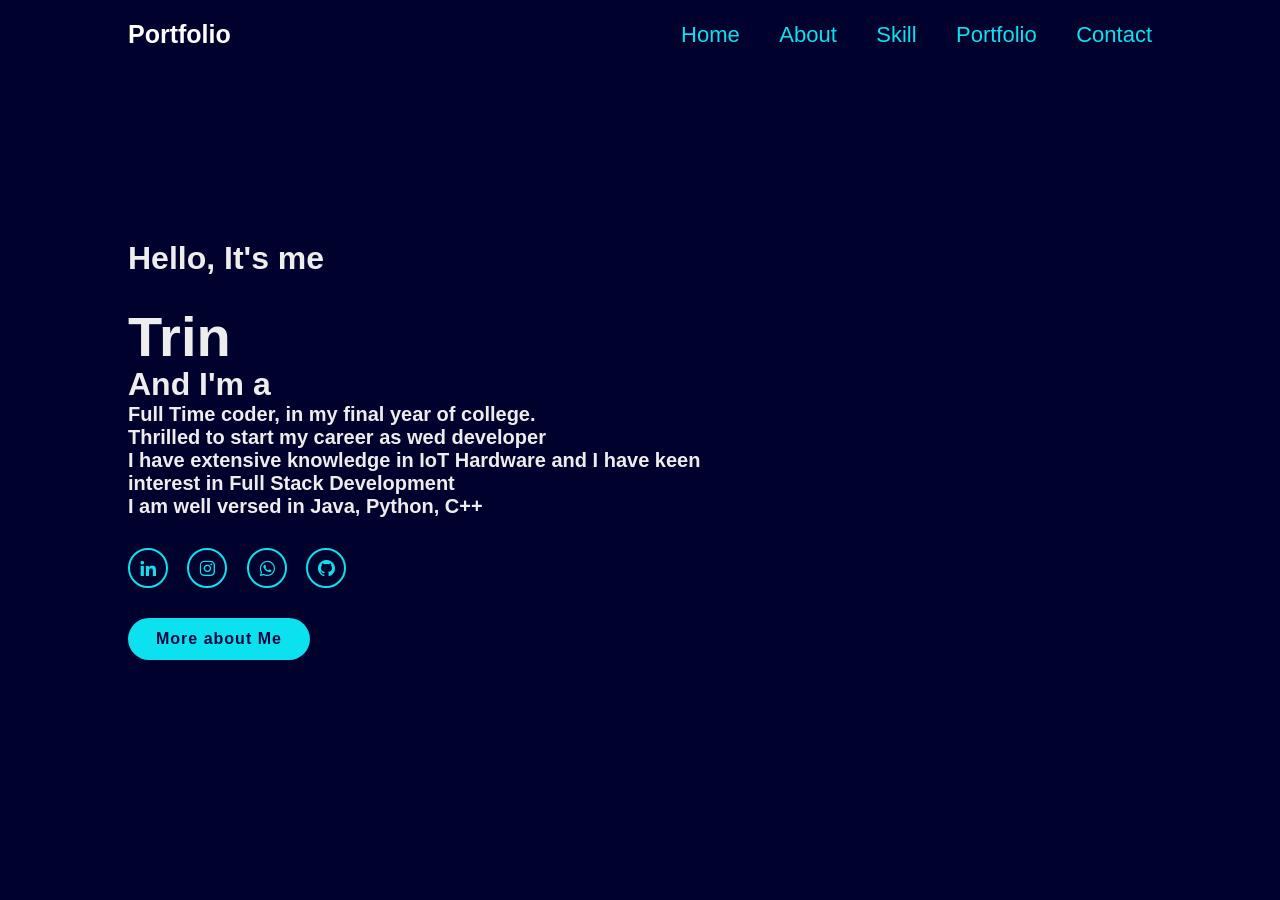
==== index.html @ d56ac9f3 "rework" ====
<!DOCTYPE html>
<html lang="en">
<head>
    <meta charset="UTF-8">
    <meta name="viewport" content="width=device-width, initial-scale=1.0">
    <title>Portfolio</title>
    <link rel="stylesheet" href="style.css">
    <link href='https://unpkg.com/boxicons@2.1.4/css/boxicons.min.css' rel='stylesheet'>
    
</head>
<body>
    <header class="header">
        <a href="#" class="logo">Portfolio</a>

        <nav class="navbar">
            <a href="#" style="--i:1;"class="active">Home</a>
            <a href="#" style="--i:2;">About</a>
            <a href="#" style="--i:3;">Skill</a>
            <a href="#" style="--i:4;">Portfolio</a>  
            <a href="#" style="--i:5;">Contact</a>
        </nav>
    </header>
    <section class="home">
        <div class="home-cnt">
            <h3>Hello, It's me</h3>
            <h1>Trin</h1>
            <h3>And I'm a</h3>
            <p>Full Time coder, in my final year of college.
                <br>Thrilled to start my career as wed developer 
                <br>I have extensive knowledge in IoT Hardware and I have keen interest in <b>Full Stack Development</b>
                <br>I am well versed in Java, Python, C++ 
            </p>
            <div class="home-sci">
                <a href="#" style="--i:7;"><i class='bx bxl-linkedin'></i></a>
                <a href="#" style="--i:8;"><i class='bx bxl-instagram' ></i></a>
                <a href="#" style="--i:9;"><i class='bx bxl-whatsapp' ></i></a>
                <a href="#" style="--i:10;"><i class='bx bxl-github' ></i></a>
            </div>
            <a href="#" class="btn-box">More about Me</a>
        </div>
    </section>
</body>
</html>
---- style.css ----
*
{
    margin: 0;
    padding: 0;
    box-sizing: border-box;
    font-family: 'poppins',sans-serif;
}
body
{
    color: #ededed;
}
.header
{
    position: fixed;
    top:0;
    left: 0;
    width: 100%;
    padding: 20px 10%;
    background: transparent;
    display: flex;
    justify-content: space-between;
    align-items: center;
    z-index: 100;
}
.logo
{
    position: relative;
    font-size: 25px;
    color: #fff;
    text-decoration: none;
    font-weight: 600;
    cursor: default;
    opacity: 0;
    animation: sldryt 1s ease forwards;
}
.navbar a
{
    display: inline-block;
    font-size: 22px;
    color: rgba(13, 226, 241, 0.997);
    text-decoration: none;
    font-weight: 400;
    margin-left: 35px;
    transition: .5s ease forwards;
    opacity: 0;
    animation: sldtop ease 1s forwards;
    animation-delay: calc(0.2s * var(--i));
}
.navbar a:hover
{
    color: rgb(2, 9, 66);

}
.home
{
    position: relative;
    width: 100%;
    justify-content: space-between;
    height: 100vh;
    background: url(nv.avif) no-repeat;
    background-size: cover;
    background-position: center;
    display: flex;
    align-items: center;
    padding: 70px 10%;
}
.home-cnt
{
    max-width: 600px;
    font-weight: 700;
}
.home-cnt h3{
    font-size: 32px;
    font-weight: 700;
    opacity: 0;
    animation: sldbot ease 1s forwards;
    animation-delay: .7s;
}
.home-cnt h3:nth-last-of-type(2)
{
    margin-bottom: 30px;
    animation: sldtop ease 1s forwards;
    animation-delay: .7s;
}
.home-cnt h1
{
    font-size: 56px;
    font-weight: 700;
    margin: -3px 0;
    opacity: 0;
    animation: sldryt 1s ease forwards;
    animation-delay: 1s;
}
.home-cnt p
{
    font-size: 20px;
    opacity: 0;
    animation: sldlft 1s ease forwards;
    animation-delay: 1s;
}
.home-sci a
{
    display: inline-flex;
    justify-content: center;
    align-items: center;
    width: 40px;
    height: 40px;
    background: transparent;
    border: 2px solid  rgba(13, 226, 241, 0.997);
    border-radius: 50%;
    font-size: 20px;
    color: rgba(13, 226, 241, 0.997);
    text-decoration: none;
    margin: 30px 15px 30px 0;
    transition: .5s ease forwards;
    opacity: 0;
    animation: sldryt ease 1s forwards;
    animation-delay: calc(0.2s * var(--i));
}
.home-sci a:hover
{
    background: rgba(13, 226, 241, 0.997);
    color: rgb(2, 9, 66);
    box-shadow: 0px 0px 15px rgba(13, 226, 241, 0.997);
    transition: background ;
}
.btn-box
{
    display: inline-block;
    padding: 12px 28px;
    background: rgba(13, 226, 241, 0.997);
    border-radius: 40px;
    font-size: 16px;
    color: rgb(2, 9, 66);
    letter-spacing: 1px;
    text-decoration: none;
    font-weight: 600;
}
.btn-box:hover
{
    box-shadow: 0 0 5px rgba(13, 226, 241, 0.997),
    0 0 12px rgba(13, 226, 241, 0.997),
    0 0 25px rgba(13, 226, 241, 0.997),
    0 0 50px rgba(13, 226, 241, 0.997),
    0 0 75px rgba(13, 226, 241, 0.997);
}
@keyframes sldryt 
{
    0%{
        transform: translateX(-100px);
        opacity: 0;
    }
    100%{
        transform: translateX(0px);
        opacity: 1;
    }
}
@keyframes sldtop {
    0%{
        transform: translateY(100px);
        opacity: 0;
    }
    100%{
        transform: translateY(0);
        opacity: 1;
    }
}
@keyframes sldbot {
    0%{
        transform: translateY(-100px);
        opacity: 0;
    }
    100%{
        transform: translateY(0);
        opacity: 1;
    }
}
@keyframes sldlft 
{
    0%{
        transform: translateX(100px);
        opacity: 0;
    }
    100%{
        transform: translateX(0px);
        opacity: 1;
    }
}
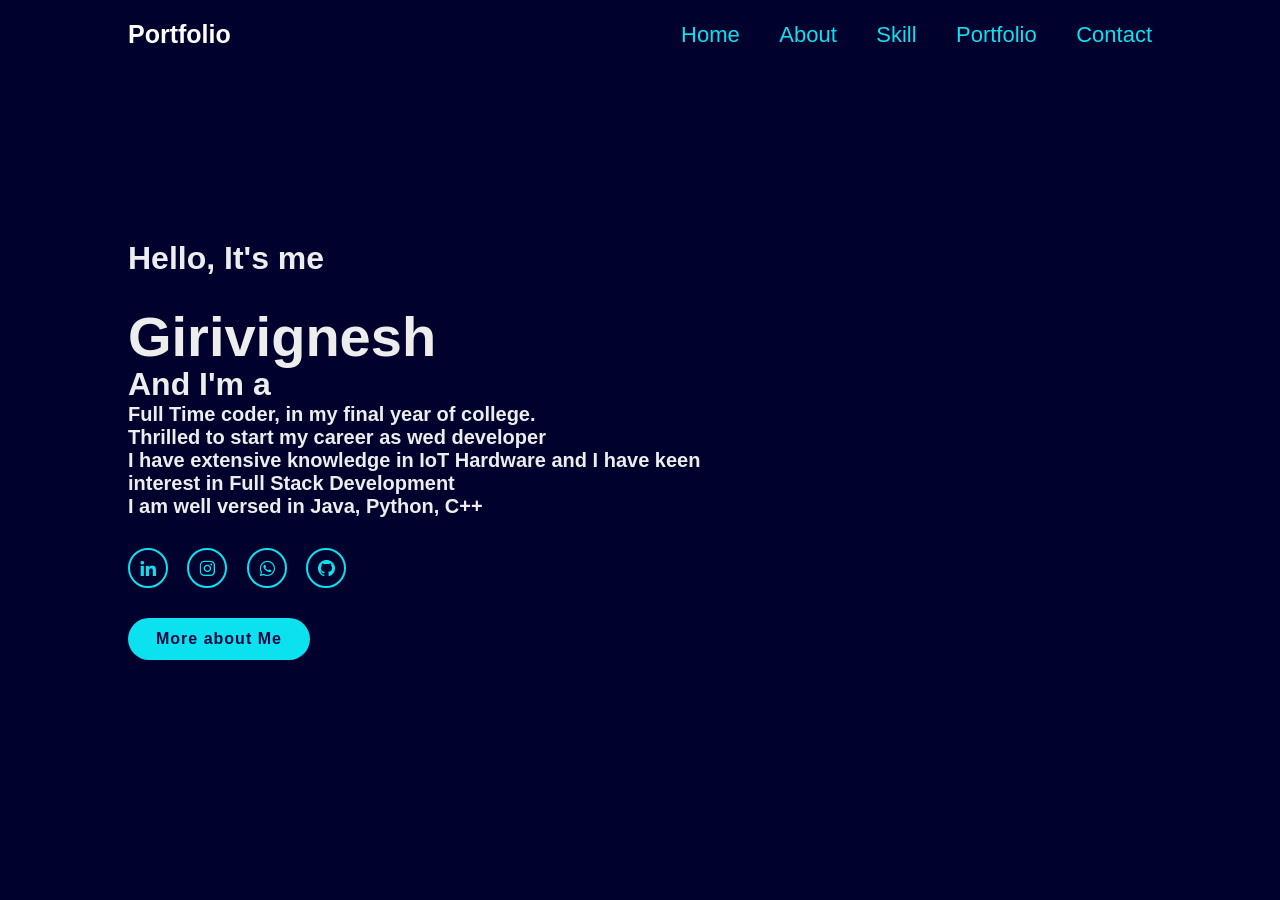
==== commit 1a9285f2: "Update index.html" ====
--- a/index.html
+++ b/index.html
@@ -1,43 +1,43 @@
-<!DOCTYPE html>
-<html lang="en">
-<head>
-    <meta charset="UTF-8">
-    <meta name="viewport" content="width=device-width, initial-scale=1.0">
-    <title>Portfolio</title>
-    <link rel="stylesheet" href="style.css">
-    <link href='https://unpkg.com/boxicons@2.1.4/css/boxicons.min.css' rel='stylesheet'>
-    
-</head>
-<body>
-    <header class="header">
-        <a href="#" class="logo">Portfolio</a>
-
-        <nav class="navbar">
-            <a href="#" style="--i:1;"class="active">Home</a>
-            <a href="#" style="--i:2;">About</a>
-            <a href="#" style="--i:3;">Skill</a>
-            <a href="#" style="--i:4;">Portfolio</a>  
-            <a href="#" style="--i:5;">Contact</a>
-        </nav>
-    </header>
-    <section class="home">
-        <div class="home-cnt">
-            <h3>Hello, It's me</h3>
-            <h1>Trin</h1>
-            <h3>And I'm a</h3>
-            <p>Full Time coder, in my final year of college.
-                <br>Thrilled to start my career as wed developer 
-                <br>I have extensive knowledge in IoT Hardware and I have keen interest in <b>Full Stack Development</b>
-                <br>I am well versed in Java, Python, C++ 
-            </p>
-            <div class="home-sci">
-                <a href="#" style="--i:7;"><i class='bx bxl-linkedin'></i></a>
-                <a href="#" style="--i:8;"><i class='bx bxl-instagram' ></i></a>
-                <a href="#" style="--i:9;"><i class='bx bxl-whatsapp' ></i></a>
-                <a href="#" style="--i:10;"><i class='bx bxl-github' ></i></a>
-            </div>
-            <a href="#" class="btn-box">More about Me</a>
-        </div>
-    </section>
-</body>
-</html>+<!DOCTYPE html>
+<html lang="en">
+<head>
+    <meta charset="UTF-8">
+    <meta name="viewport" content="width=device-width, initial-scale=1.0">
+    <title>Portfolio</title>
+    <link rel="stylesheet" href="style.css">
+    <link href='https://unpkg.com/boxicons@2.1.4/css/boxicons.min.css' rel='stylesheet'>
+    
+</head>
+<body>
+    <header class="header">
+        <a href="#" class="logo">Portfolio</a>
+
+        <nav class="navbar">
+            <a href="#" style="--i:1;"class="active">Home</a>
+            <a href="#" style="--i:2;">About</a>
+            <a href="#" style="--i:3;">Skill</a>
+            <a href="#" style="--i:4;">Portfolio</a>  
+            <a href="#" style="--i:5;">Contact</a>
+        </nav>
+    </header>
+    <section class="home">
+        <div class="home-cnt">
+            <h3>Hello, It's me</h3>
+            <h1>Girivignesh</h1>
+            <h3>And I'm a</h3>
+            <p>Full Time coder, in my final year of college.
+                <br>Thrilled to start my career as wed developer 
+                <br>I have extensive knowledge in IoT Hardware and I have keen interest in <b>Full Stack Development</b>
+                <br>I am well versed in Java, Python, C++ 
+            </p>
+            <div class="home-sci">
+                <a href="#" style="--i:7;"><i class='bx bxl-linkedin'></i></a>
+                <a href="#" style="--i:8;"><i class='bx bxl-instagram' ></i></a>
+                <a href="#" style="--i:9;"><i class='bx bxl-whatsapp' ></i></a>
+                <a href="#" style="--i:10;"><i class='bx bxl-github' ></i></a>
+            </div>
+            <a href="#" class="btn-box">More about Me</a>
+        </div>
+    </section>
+</body>
+</html>
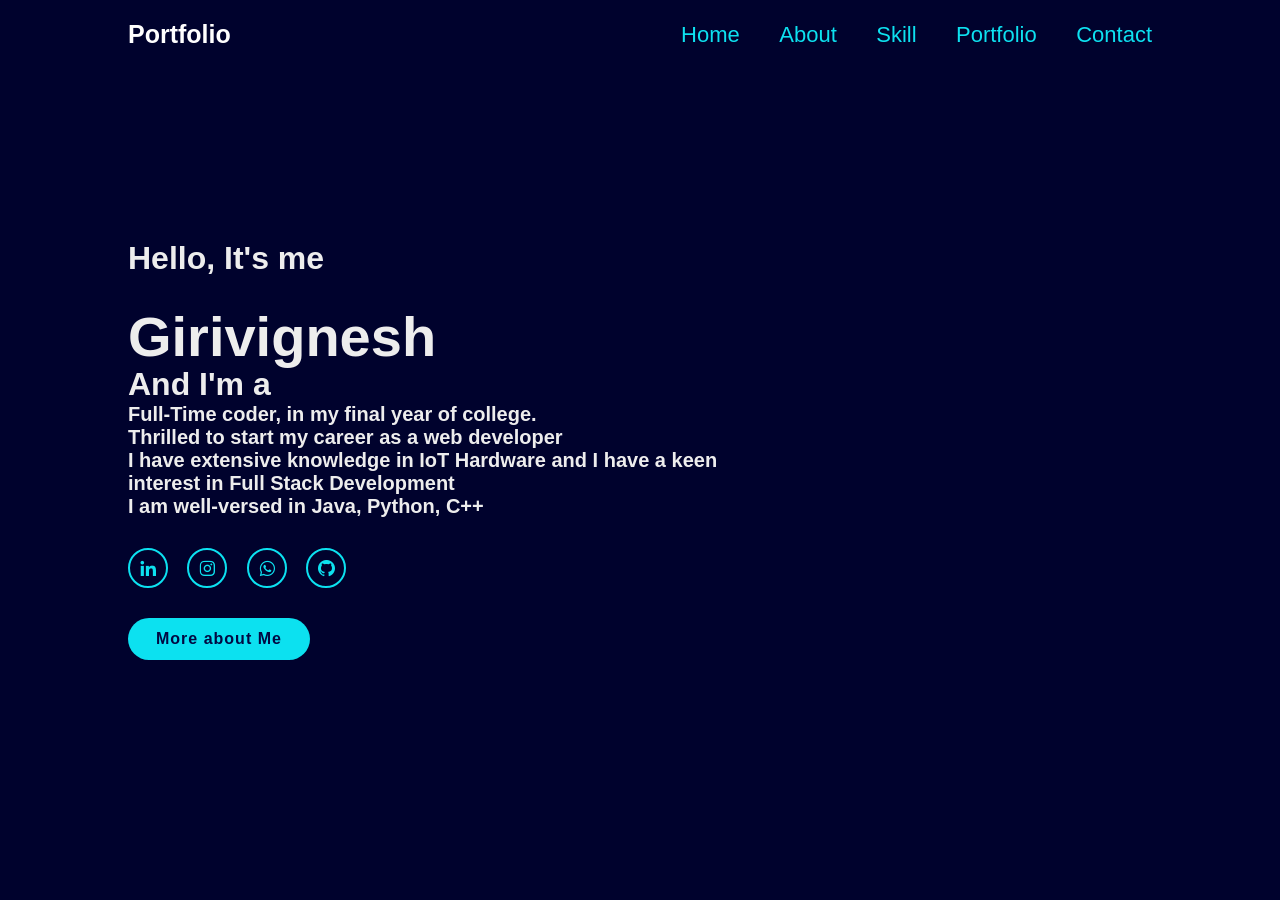
==== commit c026f3d1: "Update index.html" ====
--- a/index.html
+++ b/index.html
@@ -25,10 +25,10 @@
             <h3>Hello, It's me</h3>
             <h1>Girivignesh</h1>
             <h3>And I'm a</h3>
-            <p>Full Time coder, in my final year of college.
-                <br>Thrilled to start my career as wed developer 
-                <br>I have extensive knowledge in IoT Hardware and I have keen interest in <b>Full Stack Development</b>
-                <br>I am well versed in Java, Python, C++ 
+            <p> Full-Time coder, in my final year of college.
+                <br>Thrilled to start my career as a web developer 
+                <br>I have extensive knowledge in IoT Hardware and I have a keen interest in <b>Full Stack Development</b>
+                <br>I am well-versed in Java, Python, C++ 
             </p>
             <div class="home-sci">
                 <a href="#" style="--i:7;"><i class='bx bxl-linkedin'></i></a>
